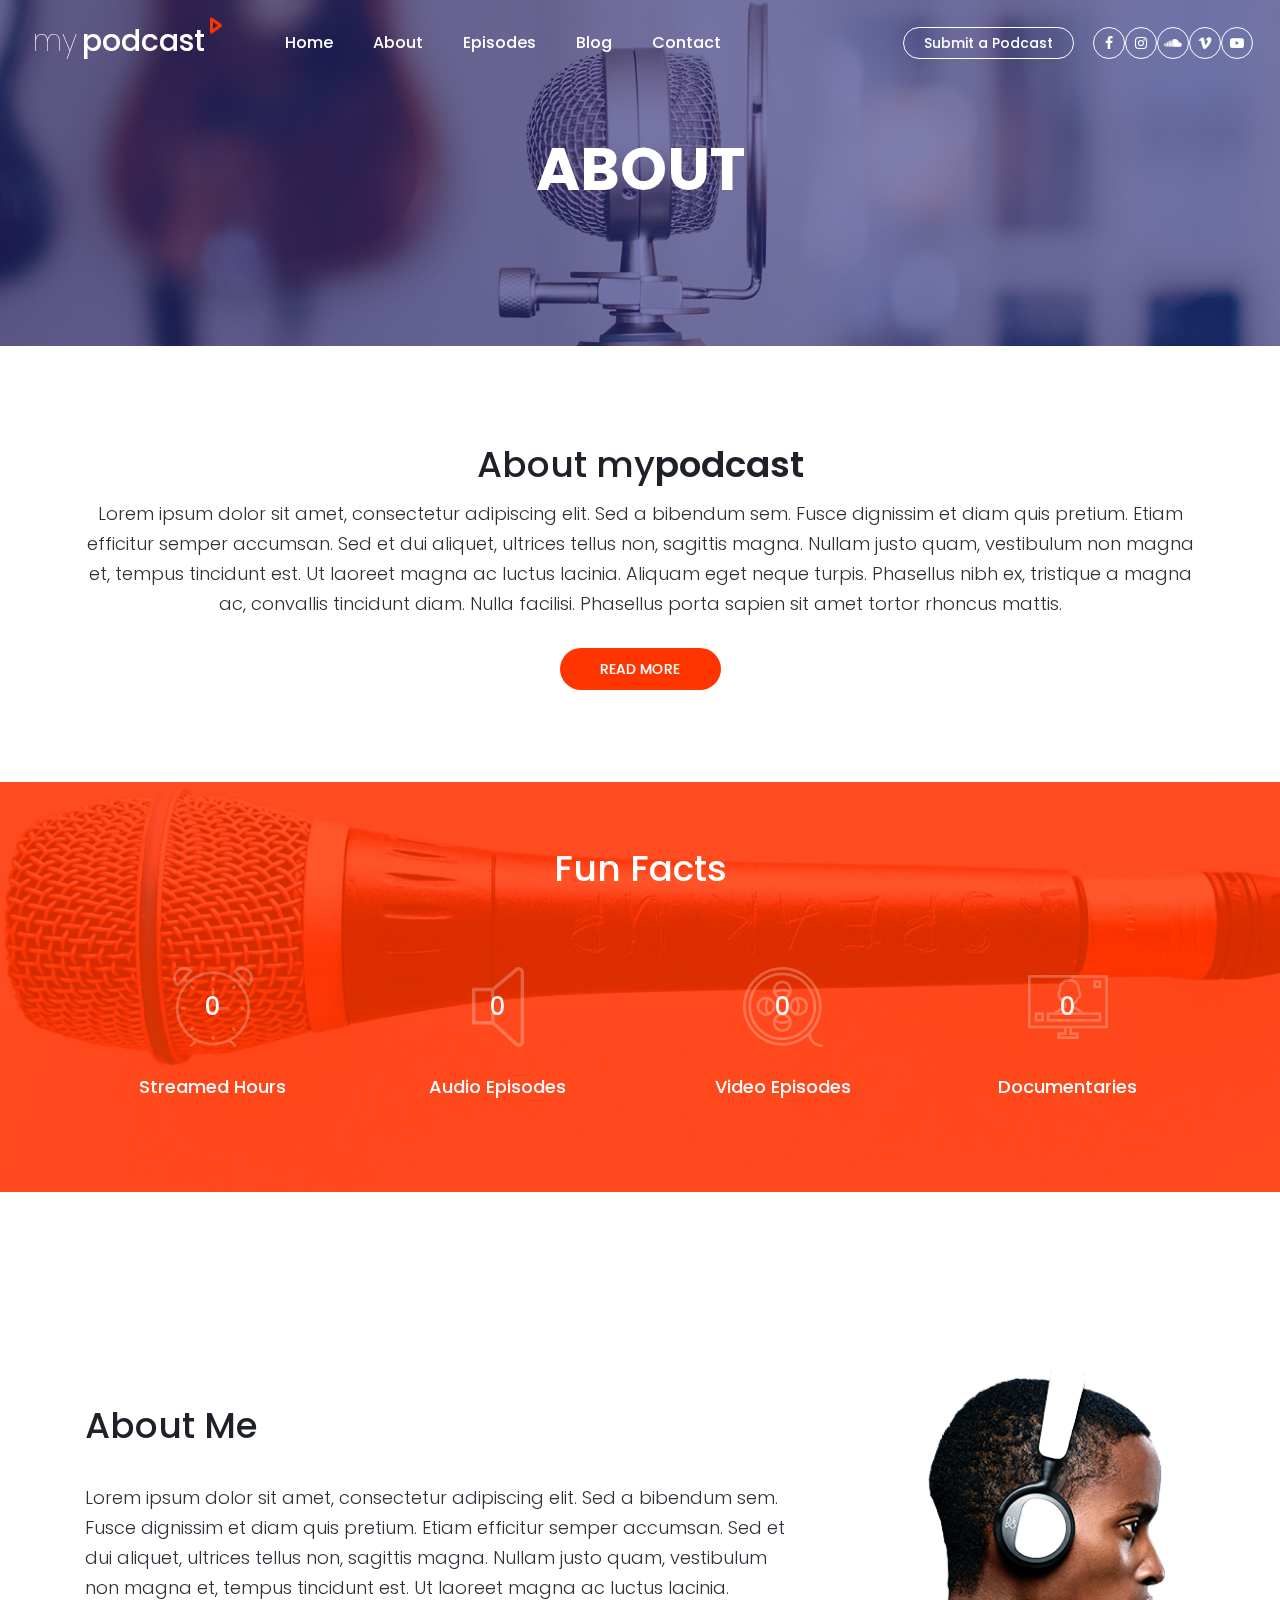
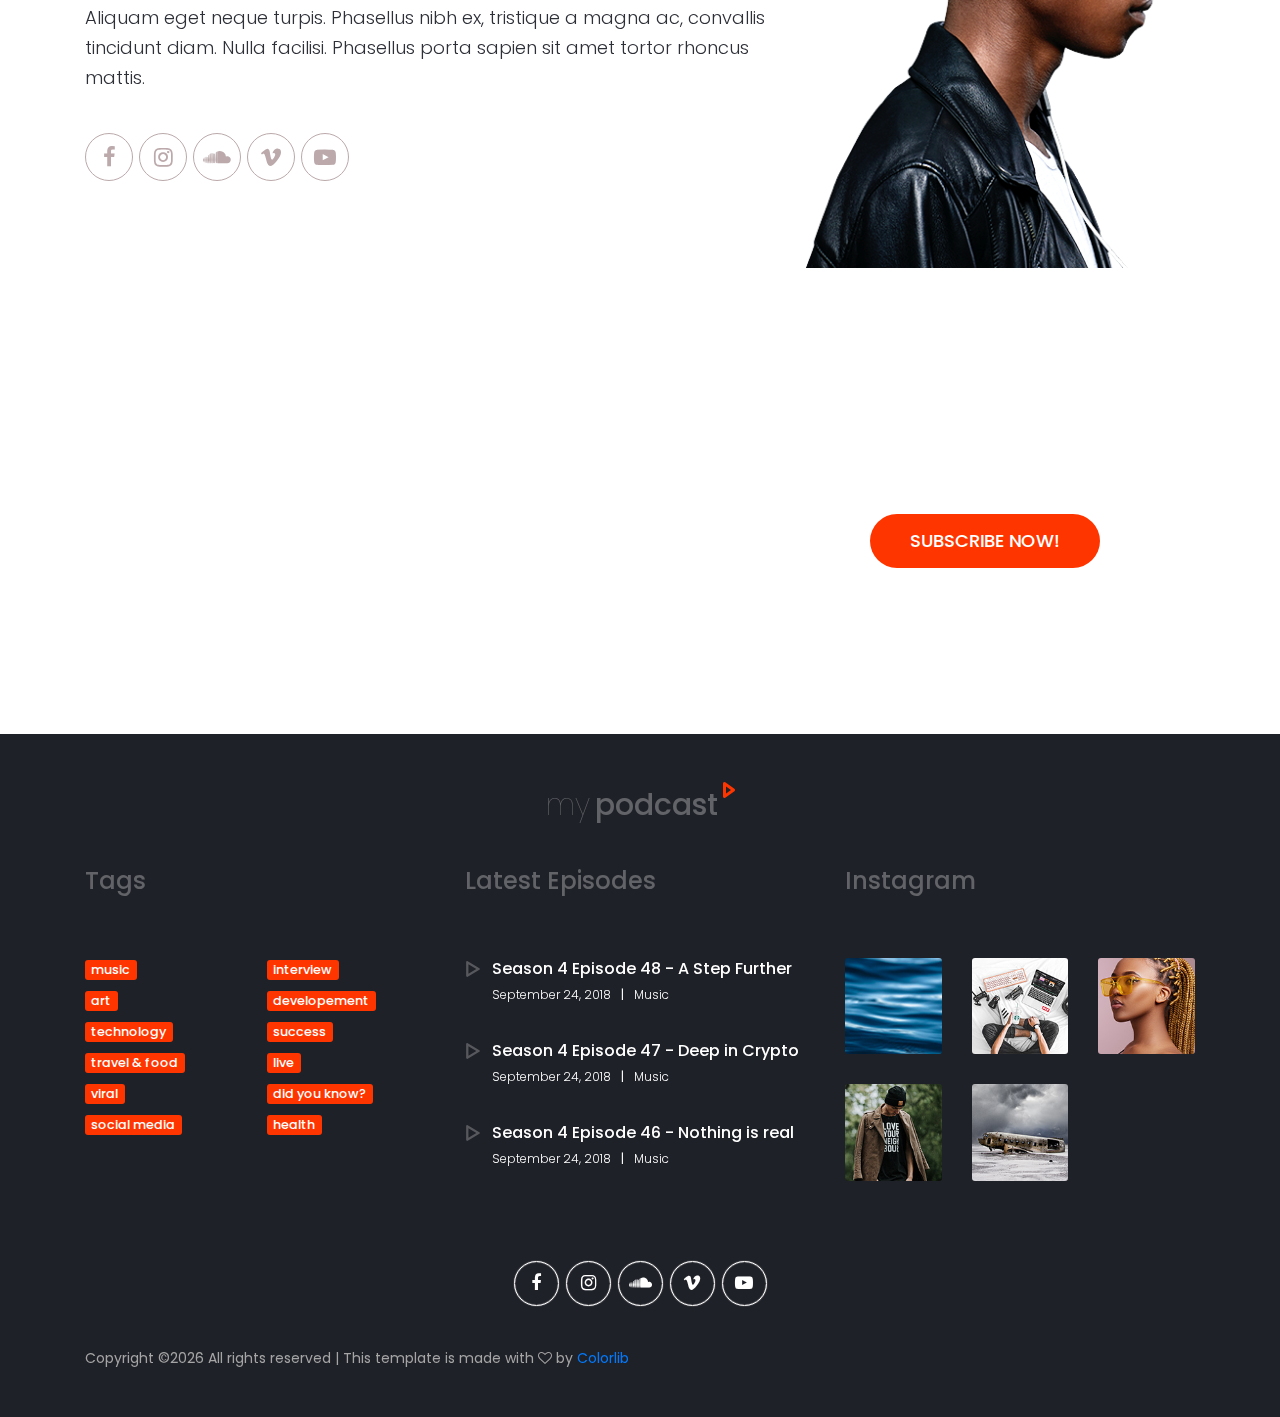
==== about.html @ 5ada91b4 "initial upload" ====
<!DOCTYPE html>
<html lang="en">
<head>
<title>About us</title>
<meta charset="utf-8">
<meta http-equiv="X-UA-Compatible" content="IE=edge">
<meta name="description" content="My Podcast template project">
<meta name="viewport" content="width=device-width, initial-scale=1">
<link rel="stylesheet" type="text/css" href="styles/bootstrap-4.1.2/bootstrap.min.css">
<link href="plugins/font-awesome-4.7.0/css/font-awesome.min.css" rel="stylesheet" type="text/css">
<link href="plugins/colorbox/colorbox.css" rel="stylesheet" type="text/css">
<link rel="stylesheet" type="text/css" href="styles/about.css">
<link rel="stylesheet" type="text/css" href="styles/about_responsive.css">
</head>
<body>

<div class="super_container">

	<!-- Header -->

	<header class="header trans_400">

		<!-- Logo -->
		<div class="logo">
			<a href="#"><span>my</span>podcast<img src="images/play.png" alt=""></a>
		</div>

		<div class="container">
			<div class="row">
				<div class="col">
					<div class="header_content d-flex flex-row align-items-center justify-content-start trans_400">
						<nav class="main_nav">
							<ul class="d-flex flex-row align-items-start justify-content-start">
								<li><a href="index.html">Home</a></li>
								<li><a href="about.html">About</a></li>
								<li><a href="episodes.html">Episodes</a></li>
								<li><a href="blog.html">Blog</a></li>
								<li><a href="contact.html">Contact</a></li>
							</ul>
						</nav>
					</div>
				</div>
			</div>
		</div>

		<!-- Submit & Social -->
		<div class="header_right d-flex flex-row align-items-start justify-content-start">

			<!-- Submit -->
			<div class="submit"><a href="#">Submit a Podcast</a></div>
			
			<!-- Social -->
			<div class="social">
				<ul class="d-flex flex-row align-items-start justify-content-start">
					<li><a href="#"><i class="fa fa-facebook" aria-hidden="true"></i></a></li>
					<li><a href="#"><i class="fa fa-instagram" aria-hidden="true"></i></a></li>
					<li><a href="#"><i class="fa fa-soundcloud" aria-hidden="true"></i></a></li>
					<li><a href="#"><i class="fa fa-vimeo" aria-hidden="true"></i></a></li>
					<li><a href="#"><i class="fa fa-youtube-play" aria-hidden="true"></i></a></li>
				</ul>
			</div>

			<!-- Hamburger -->
			<div class="hamburger"><i class="fa fa-bars" aria-hidden="true"></i></div>
			
		</div>
	</header>

	<!-- Menu -->

	<div class="menu">
		<div class="menu_content d-flex flex-column align-items-end justify-content-start">
			<ul class="menu_nav_list text-right">
				<li><a href="index.html">Home</a></li>
				<li><a href="about.html">About</a></li>
				<li><a href="episodes.html">Episodes</a></li>
				<li><a href="blog.html">Blog</a></li>
				<li><a href="contact.html">Contact</a></li>
			</ul>
			<div class="menu_extra d-flex flex-column align-items-end justify-content-start">
				<div class="menu_submit"><a href="#">Submit your podcast</a></div>
				<div class="social">
					<ul class="d-flex flex-row align-items-start justify-content-start">
						<li><a href="#"><i class="fa fa-facebook" aria-hidden="true"></i></a></li>
						<li><a href="#"><i class="fa fa-instagram" aria-hidden="true"></i></a></li>
						<li><a href="#"><i class="fa fa-soundcloud" aria-hidden="true"></i></a></li>
						<li><a href="#"><i class="fa fa-vimeo" aria-hidden="true"></i></a></li>
						<li><a href="#"><i class="fa fa-youtube-play" aria-hidden="true"></i></a></li>
					</ul>
				</div>
			</div>
		</div>
	</div>

	<!-- Home -->

	<div class="home">
		<div class="parallax_background parallax-window" data-parallax="scroll" data-image-src="images/about.jpg" data-speed="0.8"></div>
		<div class="home_container d-flex flex-column align-items-center justify-content-center">
			<div class="home_content">
				<div class="home_title"><h1>about</h1></div>
			</div>
		</div>
	</div>

	<!-- Intro -->

	<div class="intro">
		<div class="container">
			<div class="row">
				<div class="col">
					<div class="intro_content text-center">
						<div class="section_title text-center"><h1>About my<span>podcast</span></h1></div>
						<div class="intro_text text-center">
							<p>Lorem ipsum dolor sit amet, consectetur adipiscing elit. Sed a bibendum sem. Fusce dignissim et diam quis pretium. 
Etiam efficitur semper accumsan. Sed et dui aliquet, ultrices tellus non, sagittis magna. Nullam justo quam, vestibulum non magna et, tempus tincidunt est. Ut laoreet magna ac luctus lacinia. Aliquam eget neque turpis. Phasellus nibh ex, tristique a magna ac, convallis tincidunt diam. Nulla facilisi. Phasellus porta sapien sit amet tortor rhoncus mattis.</p>
						</div>
						<div class="button_fill intro_button"><a href="#">read more</a></div>
					</div>
				</div>
			</div>
		</div>
	</div>

	<!-- Milestones -->

	<div class="milestones">
		<div class="parallax_background parallax-window" data-parallax="scroll" data-image-src="images/milestones.jpg" data-speed="0.8"></div>
		<div class="container">
			<div class="row">
				<div class="col">
					<div class="section_title light text-center"><h1>Fun Facts</h1></div>
				</div>
			</div>
			<div class="row milestones_row">
							
				<!-- Milestone -->
				<div class="col-xl-3 col-md-6">
					<div class="milestone text-center">
						<div class="milestone_content ml-auto mr-auto">
							<div class="milestone_counter" data-end-value="55126">0</div>
							<div class="milestone_icon"><img src="images/alarm-clock.svg" alt="https://www.flaticon.com/authors/smashicons"></div>
						</div>
						<div class="milestone_title">Streamed Hours</div>
					</div>
				</div>

				<!-- Milestone -->
				<div class="col-xl-3 col-md-6">
					<div class="milestone text-center">
						<div class="milestone_content ml-auto mr-auto">
							<div class="milestone_counter" data-end-value="3520">0</div>
							<div class="milestone_icon"><img src="images/speaker.svg" alt="https://www.flaticon.com/authors/smashicons"></div>
						</div>
						<div class="milestone_title">Audio Episodes</div>
					</div>
				</div>

				<!-- Milestone -->
				<div class="col-xl-3 col-md-6">
					<div class="milestone text-center">
						<div class="milestone_content ml-auto mr-auto">
							<div class="milestone_counter" data-end-value="2056">0</div>
							<div class="milestone_icon"><img src="images/film.svg" alt="https://www.flaticon.com/authors/smashicons"></div>
						</div>
						<div class="milestone_title">Video Episodes</div>
					</div>
				</div>

				<!-- Milestone -->
				<div class="col-xl-3 col-md-6">
					<div class="milestone text-center">
						<div class="milestone_content ml-auto mr-auto">
							<div class="milestone_counter" data-end-value="25">0</div>
							<div class="milestone_icon"><img src="images/television.svg" alt="https://www.flaticon.com/authors/smashicons"></div>
						</div>
						<div class="milestone_title">Documentaries</div>
					</div>
				</div>

			</div>
		</div>
	</div>

	<!-- About -->

	<div class="about">
		<div class="container">
			<div class="row">
				<div class="col">
					<div class="about_container d-flex flex-lg-row flex-column align-items-start justify-content-start">
						<div class="about_content">
							<div class="section_title"><h1>About Me</h1></div>
							<div class="about_text">
								<p>Lorem ipsum dolor sit amet, consectetur adipiscing elit. Sed a bibendum sem. Fusce dignissim et diam quis pretium.  Etiam efficitur semper accumsan. Sed et dui aliquet, ultrices tellus non, sagittis magna. Nullam justo quam, vestibulum non magna et, tempus tincidunt est. Ut laoreet magna ac luctus lacinia. Aliquam eget neque turpis. Phasellus nibh ex, tristique a magna ac, convallis tincidunt diam. Nulla facilisi. Phasellus porta sapien sit amet tortor rhoncus mattis.</p>
							</div>
							<div class="social">
								<ul class="d-flex flex-row align-items-start justify-content-start">
									<li><a href="#"><i class="fa fa-facebook" aria-hidden="true"></i></a></li>
									<li><a href="#"><i class="fa fa-instagram" aria-hidden="true"></i></a></li>
									<li><a href="#"><i class="fa fa-soundcloud" aria-hidden="true"></i></a></li>
									<li><a href="#"><i class="fa fa-vimeo" aria-hidden="true"></i></a></li>
									<li><a href="#"><i class="fa fa-youtube-play" aria-hidden="true"></i></a></li>
								</ul>
							</div>
						</div>
						<div class="about_image"><img src="images/man.png" alt=""></div>
					</div>
				</div>
			</div>
		</div>
	</div>

	<!-- Newsletter -->

	<div class="newsletter">
		<div class="parallax_background parallax-window" data-parallax="scroll" data-image-src="images/newsletter.jpg" data-speed="0.8"></div>
		<div class="container">
			<div class="row">
				<div class="col">
					<div class="section_title light text-center"><h1>Join my Newsletter</h1></div>
					<div class="newsletter_text text-center">
						<p>Stay on track with the latest information about our podcasts, guests, special guest and giveaways.</p>
					</div>
				</div>
			</div>
			<div class="row newsletter_row">
				<div class="col-lg-10 offset-lg-1">
					<div class="newsletter_form_container">
						<form action="#" class="newsletter_form d-flex flex-md-row flex-column align-items-md-start align-items-center justify-content-md-between justify-content-start" id="newsletter_form">
							<input type="email" class="newsletter_input" required="required">
							<button class="newsletter_button button_fill">subscribe now!</button>
						</form>
					</div>
				</div>
			</div>
		</div>
	</div>

	<!-- Footer -->

	<footer class="footer">
		<div class="container">
			<div class="row footer_logo_row">
				<div class="col d-flex flex-row align-items-center justify-content-center">
					<div class="logo">
						<a href="#"><span>my</span>podcast<img src="images/play.png" alt=""></a>
					</div>
				</div>
			</div>
			<div class="row footer_content_row">
				
				<!-- Tags -->
				<div class="col-lg-4">
					<div class="footer_title">Tags</div>
					<div class="footer_list">
						<div><div><a href="#">music</a></div></div>
						<div><div><a href="#">art</a></div></div>
						<div><div><a href="#">technology</a></div></div>
						<div><div><a href="#">travel & food</a></div></div>
						<div><div><a href="#">viral</a></div></div>
						<div><div><a href="#">social media</a></div></div>
						<div><div><a href="#">interview</a></div></div>
						<div><div><a href="#">developement</a></div></div>
						<div><div><a href="#">success</a></div></div>
						<div><div><a href="#">live</a></div></div>
						<div><div><a href="#">did you know?</a></div></div>
						<div><div><a href="#">health</a></div></div>
					</div>
				</div>

				<!-- Latest Episodes -->
				<div class="col-lg-4">
					<div class="footer_title">Latest Episodes</div>
					<div class="latest_container">
						
						<!-- Latest -->
						<div class="latest">
							<div class="latest_title_container d-flex flex-row align-items-start justify-content-start">
								<a href="episode.html">
									<div class="d-flex flex-row align-items-start justify-content-start">
										<div class="latest_play">
											<svg xmlns="http://www.w3.org/2000/svg" xmlns:xlink="http://www.w3.org/1999/xlink" version="1.1" id="Capa_1" x="0px" y="0px" width="512px" height="512px" viewBox="0 0 714 714" style="enable-background:new 0 0 714 714;" xml:space="preserve">
												<g id="Play">
													<path d="M641.045,318.521L102,0C73.822,0,51,22.822,51,51v612c0,28.178,22.822,51,51,51l539.045-318.521      C654.661,387.422,663,372.81,663,357C663,341.19,654.661,326.579,641.045,318.521z M153,565.386V148.614L505.665,357      L153,565.386z" fill="#FFFFFF"/>
												</g>
											</svg>
										</div>
										<div class="latest_title_content">
											<div class="latest_title">Season 4 Episode 48 - A Step Further</div>
										</div>
									</div>
								</a>
							</div>
							<div class="latest_episode_info">
								<ul class="d-flex flex-row align-items-start justify-content-start">
									<li><a href="#">September 24, 2018</a></li>
									<li><a href="#">Music</a></li>
								</ul>
							</div>
						</div>

						<!-- Latest -->
						<div class="latest">
							<div class="latest_title_container d-flex flex-row align-items-start justify-content-start">
								<a href="episode.html">
									<div class="d-flex flex-row align-items-start justify-content-start">
										<div class="latest_play">
											<svg xmlns="http://www.w3.org/2000/svg" xmlns:xlink="http://www.w3.org/1999/xlink" version="1.1" id="Capa_1" x="0px" y="0px" width="512px" height="512px" viewBox="0 0 714 714" style="enable-background:new 0 0 714 714;" xml:space="preserve">
												<g id="Play">
													<path d="M641.045,318.521L102,0C73.822,0,51,22.822,51,51v612c0,28.178,22.822,51,51,51l539.045-318.521      C654.661,387.422,663,372.81,663,357C663,341.19,654.661,326.579,641.045,318.521z M153,565.386V148.614L505.665,357      L153,565.386z" fill="#FFFFFF"/>
												</g>
											</svg>
										</div>
										<div class="latest_title_content">
											<div class="latest_title">Season 4 Episode 47 - Deep in Crypto</div>
										</div>
									</div>
								</a>
							</div>
							<div class="latest_episode_info">
								<ul class="d-flex flex-row align-items-start justify-content-start">
									<li><a href="#">September 24, 2018</a></li>
									<li><a href="#">Music</a></li>
								</ul>
							</div>
						</div>

						<!-- Latest -->
						<div class="latest">
							<div class="latest_title_container d-flex flex-row align-items-start justify-content-start">
								<a href="episode.html">
									<div class="d-flex flex-row align-items-start justify-content-start">
										<div class="latest_play">
											<svg xmlns="http://www.w3.org/2000/svg" xmlns:xlink="http://www.w3.org/1999/xlink" version="1.1" id="Capa_1" x="0px" y="0px" width="512px" height="512px" viewBox="0 0 714 714" style="enable-background:new 0 0 714 714;" xml:space="preserve">
												<g id="Play">
													<path d="M641.045,318.521L102,0C73.822,0,51,22.822,51,51v612c0,28.178,22.822,51,51,51l539.045-318.521      C654.661,387.422,663,372.81,663,357C663,341.19,654.661,326.579,641.045,318.521z M153,565.386V148.614L505.665,357      L153,565.386z" fill="#FFFFFF"/>
												</g>
											</svg>
										</div>
										<div class="latest_title_content">
											<div class="latest_title">Season 4 Episode 46 - Nothing is real</div>
										</div>
									</div>
								</a>
							</div>
							<div class="latest_episode_info">
								<ul class="d-flex flex-row align-items-start justify-content-start">
									<li><a href="#">September 24, 2018</a></li>
									<li><a href="#">Music</a></li>
								</ul>
							</div>
						</div>

					</div>
				</div>

				<!-- Gallery -->
				<div class="col-lg-4">
					<div class="footer_title">Instagram</div>
					<div class="gallery d-flex flex-row align-items-start justify-content-start flex-wrap">
						
						<!-- Gallery Item -->
						<div class="gallery_item">
							<a class="colorbox" href="images/gallery_1_large.jpg"><img src="images/gallery_1.jpg" alt=""></a>
						</div>

						<!-- Gallery Item -->
						<div class="gallery_item">
							<a class="colorbox" href="images/gallery_2_large.jpg"><img src="images/gallery_2.jpg" alt=""></a>
						</div>

						<!-- Gallery Item -->
						<div class="gallery_item">
							<a class="colorbox" href="images/gallery_3_large.jpg"><img src="images/gallery_3.jpg" alt=""></a>
						</div>

						<!-- Gallery Item -->
						<div class="gallery_item">
							<a class="colorbox" href="images/gallery_4_large.jpg"><img src="images/gallery_4.jpg" alt=""></a>
						</div>

						<!-- Gallery Item -->
						<div class="gallery_item">
							<a class="colorbox" href="images/gallery_5_large.jpg"><img src="images/gallery_5.jpg" alt=""></a>
						</div>

					</div>
				</div>
			</div>
			<div class="row footer_social_row">
				<div class="col">
					<div class="footer_social">
						<ul class="d-flex flex-row align-items-center justify-content-center">
							<li><a href="#"><i class="fa fa-facebook" aria-hidden="true"></i></a></li>
							<li><a href="#"><i class="fa fa-instagram" aria-hidden="true"></i></a></li>
							<li><a href="#"><i class="fa fa-soundcloud" aria-hidden="true"></i></a></li>
							<li><a href="#"><i class="fa fa-vimeo" aria-hidden="true"></i></a></li>
							<li><a href="#"><i class="fa fa-youtube-play" aria-hidden="true"></i></a></li>
						</ul>
					</div>
				</div>
			</div>

</br></br><!-- Link back to Colorlib can't be removed. Template is licensed under CC BY 3.0. -->
Copyright &copy;<script>document.write(new Date().getFullYear());</script> All rights reserved | This template is made with <i class="fa fa-heart-o" aria-hidden="true"></i> by <a href="https://colorlib.com" target="_blank">Colorlib</a>
<!-- Link back to Colorlib can't be removed. Template is licensed under CC BY 3.0. -->

		</div>
	</footer>
</div>

<script src="js/jquery-3.3.1.min.js"></script>
<script src="styles/bootstrap-4.1.2/popper.js"></script>
<script src="styles/bootstrap-4.1.2/bootstrap.min.js"></script>
<script src="plugins/greensock/TweenMax.min.js"></script>
<script src="plugins/greensock/TimelineMax.min.js"></script>
<script src="plugins/scrollmagic/ScrollMagic.min.js"></script>
<script src="plugins/greensock/animation.gsap.min.js"></script>
<script src="plugins/greensock/ScrollToPlugin.min.js"></script>
<script src="plugins/colorbox/jquery.colorbox-min.js"></script>
<script src="plugins/easing/easing.js"></script>
<script src="plugins/progressbar/progressbar.min.js"></script>
<script src="plugins/parallax-js-master/parallax.min.js"></script>
<script src="js/about.js"></script>
</body>
</html>
---- plugins/colorbox/colorbox.css ----
/*
    Colorbox Core Style:
    The following CSS is consistent between example themes and should not be altered.
*/
#colorbox, #cboxOverlay, #cboxWrapper{position:absolute; top:0; left:0; z-index:9999; overflow:hidden; -webkit-transform: translate3d(0,0,0);}
#cboxWrapper {max-width:none;}
#cboxOverlay{position:fixed; width:100%; height:100%;}
#cboxMiddleLeft, #cboxBottomLeft{clear:left;}
#cboxContent{position:relative;}
#cboxLoadedContent{overflow:auto; -webkit-overflow-scrolling: touch;}
#cboxTitle{margin:0;}
#cboxLoadingOverlay, #cboxLoadingGraphic{position:absolute; top:0; left:0; width:100%; height:100%;}
#cboxPrevious, #cboxNext, #cboxClose, #cboxSlideshow{cursor:pointer;}
.cboxPhoto{float:left; margin:auto; border:0; display:block; max-width:none; -ms-interpolation-mode:bicubic;}
.cboxIframe{width:100%; height:100%; display:block; border:0; padding:0; margin:0;}
#colorbox, #cboxContent, #cboxLoadedContent{box-sizing:content-box; -moz-box-sizing:content-box; -webkit-box-sizing:content-box;}

/* 
    User Style:
    Change the following styles to modify the appearance of Colorbox.  They are
    ordered & tabbed in a way that represents the nesting of the generated HTML.
*/
#cboxOverlay
{
    /*background:url(images/overlay.png) repeat 0 0;*/
    background: rgba(0,0,0,0.95);
    opacity: 0.9; filter: alpha(opacity = 90);
}
#colorbox{outline:0;}
    #cboxTopLeft{width:21px; height:21px; background:url(images/controls.png) no-repeat -101px 0;}
    #cboxTopRight{width:21px; height:21px; background:url(images/controls.png) no-repeat -130px 0;}
    #cboxBottomLeft{width:21px; height:21px; background:url(images/controls.png) no-repeat -101px -29px;}
    #cboxBottomRight{width:21px; height:21px; background:url(images/controls.png) no-repeat -130px -29px;}
    #cboxMiddleLeft{width:21px; background:url(images/controls.png) left top repeat-y;}
    #cboxMiddleRight{width:21px; background:url(images/controls.png) right top repeat-y;}
    #cboxTopCenter{height:21px; background:url(images/border.png) 0 0 repeat-x;}
    #cboxBottomCenter{height:21px; background:url(images/border.png) 0 -29px repeat-x;}
    #cboxContent{background:#fff; overflow:hidden;}
        .cboxIframe{background:#fff;}
        #cboxError{padding:50px; border:1px solid #ccc;}
        #cboxLoadedContent{margin-bottom:28px;}
        #cboxTitle{position:absolute; bottom:4px; left:0; text-align:center; width:100%; color:#949494;}
        #cboxCurrent{position:absolute; bottom:4px; left:58px; color:#949494;}
        #cboxLoadingOverlay{background:url(images/loading_background.png) no-repeat center center;}
        #cboxLoadingGraphic{background:url(images/loading.gif) no-repeat center center;}

        /* these elements are buttons, and may need to have additional styles reset to avoid unwanted base styles */
        #cboxPrevious, #cboxNext, #cboxSlideshow, #cboxClose {border:0; padding:0; margin:0; overflow:visible; width:auto; background:none; }
        
        /* avoid outlines on :active (mouseclick), but preserve outlines on :focus (tabbed navigating) */
        #cboxPrevious:active, #cboxNext:active, #cboxSlideshow:active, #cboxClose:active {outline:0;}

        #cboxSlideshow{position:absolute; bottom:4px; right:30px; color:#0092ef;}
        #cboxPrevious{position:absolute; bottom:0; left:0; background:url(images/controls.png) no-repeat -75px 0; width:25px; height:25px; text-indent:-9999px;}
        #cboxPrevious:hover{background-position:-75px -25px;}
        #cboxNext{position:absolute; bottom:0; left:27px; background:url(images/controls.png) no-repeat -50px 0; width:25px; height:25px; text-indent:-9999px;}
        #cboxNext:hover{background-position:-50px -25px;}
        #cboxClose{position:absolute; bottom:0; right:0; background:url(images/controls.png) no-repeat -25px 0; width:25px; height:25px; text-indent:-9999px;}
        #cboxClose:hover{background-position:-25px -25px;}

/*
  The following fixes a problem where IE7 and IE8 replace a PNG's alpha transparency with a black fill
  when an alpha filter (opacity change) is set on the element or ancestor element.  This style is not applied to or needed in IE9.
  See: http://jacklmoore.com/notes/ie-transparency-problems/
*/
.cboxIE #cboxTopLeft,
.cboxIE #cboxTopCenter,
.cboxIE #cboxTopRight,
.cboxIE #cboxBottomLeft,
.cboxIE #cboxBottomCenter,
.cboxIE #cboxBottomRight,
.cboxIE #cboxMiddleLeft,
.cboxIE #cboxMiddleRight {
    filter: progid:DXImageTransform.Microsoft.gradient(startColorstr=#00FFFFFF,endColorstr=#00FFFFFF);
}
---- styles/about.css ----
@charset "utf-8";
/* CSS Document */

/******************************

[Table of Contents]

1. Fonts
2. Body and some general stuff
3. Header
4. Menu
5. Home
6. Intro
7. Milestones
8. About
9. Newsletter
10. Footer


******************************/

/***********
1. Fonts
***********/

@import url('https://fonts.googleapis.com/css?family=Open+Sans:300,400,600,700,800|Poppins:100,300,400,500,600,700,800,900');

/*********************************
2. Body and some general stuff
*********************************/

*
{
	margin: 0;
	padding: 0;
	-webkit-font-smoothing: antialiased;
	-webkit-text-shadow: rgba(0,0,0,.01) 0 0 1px;
	text-shadow: rgba(0,0,0,.01) 0 0 1px;
}
body
{
	font-family: 'Poppins', sans-serif;
	font-size: 14px;
	font-weight: 400;
	background: #FFFFFF;
	color: #a5a5a5;
}
div
{
	display: block;
	position: relative;
	-webkit-box-sizing: border-box;
    -moz-box-sizing: border-box;
    box-sizing: border-box;
}
ul
{
	list-style: none;
	margin-bottom: 0px;
}
p
{
	font-family: 'Poppins', sans-serif;
	font-size: 18px;
	line-height: 1.666666666666667;
	font-weight: 300;
	color: #2e3038;
	-webkit-font-smoothing: antialiased;
	-webkit-text-shadow: rgba(0,0,0,.01) 0 0 1px;
	text-shadow: rgba(0,0,0,.01) 0 0 1px;
}
p a
{
	display: inline;
	position: relative;
	color: inherit;
	border-bottom: solid 1px #ffa07f;
	-webkit-transition: all 200ms ease;
	-moz-transition: all 200ms ease;
	-ms-transition: all 200ms ease;
	-o-transition: all 200ms ease;
	transition: all 200ms ease;
}
p:last-of-type
{
	margin-bottom: 0;
}
a
{
	-webkit-transition: all 200ms ease;
	-moz-transition: all 200ms ease;
	-ms-transition: all 200ms ease;
	-o-transition: all 200ms ease;
	transition: all 200ms ease;
}
a, a:hover, a:visited, a:active, a:link
{
	text-decoration: none;
	-webkit-font-smoothing: antialiased;
	-webkit-text-shadow: rgba(0,0,0,.01) 0 0 1px;
	text-shadow: rgba(0,0,0,.01) 0 0 1px;
}
p a:active
{
	position: relative;
	color: #FF6347;
}
p a:hover
{
	color: #FFFFFF;
	background: #ffa07f;
}
p a:hover::after
{
	opacity: 0.2;
}
::selection
{
	background: #ff3500;
	color: #FFFFFF;
}
p::selection
{
	
}
h1{font-size: 48px;}
h2{font-size: 36px;}
h3{font-size: 24px;}
h4{font-size: 18px;}
h5{font-size: 14px;}
h1, h2, h3, h4, h5, h6
{
	font-family: 'Poppins', sans-serif;
	-webkit-font-smoothing: antialiased;
	-webkit-text-shadow: rgba(0,0,0,.01) 0 0 1px;
	text-shadow: rgba(0,0,0,.01) 0 0 1px;
	line-height: 1.2;
}
h1::selection, 
h2::selection, 
h3::selection, 
h4::selection, 
h5::selection, 
h6::selection
{
	
}
img
{
	max-width: 100%;
}
button:active
{
	outline: none;
}
.form-control
{
	color: #db5246;
}
section
{
	display: block;
	position: relative;
	box-sizing: border-box;
}
.clear
{
	clear: both;
}
.clearfix::before, .clearfix::after
{
	content: "";
	display: table;
}
.clearfix::after
{
	clear: both;
}
.clearfix
{
	zoom: 1;
}
.float_left
{
	float: left;
}
.float_right
{
	float: right;
}
.trans_200
{
	-webkit-transition: all 200ms ease;
	-moz-transition: all 200ms ease;
	-ms-transition: all 200ms ease;
	-o-transition: all 200ms ease;
	transition: all 200ms ease;
}
.trans_300
{
	-webkit-transition: all 300ms ease;
	-moz-transition: all 300ms ease;
	-ms-transition: all 300ms ease;
	-o-transition: all 300ms ease;
	transition: all 300ms ease;
}
.trans_400
{
	-webkit-transition: all 400ms ease;
	-moz-transition: all 400ms ease;
	-ms-transition: all 400ms ease;
	-o-transition: all 400ms ease;
	transition: all 400ms ease;
}
.trans_500
{
	-webkit-transition: all 500ms ease;
	-moz-transition: all 500ms ease;
	-ms-transition: all 500ms ease;
	-o-transition: all 500ms ease;
	transition: all 500ms ease;
}
.fill_height
{
	height: 100%;
}
.super_container
{
	width: 100%;
	overflow: hidden;
}
.prlx_parent
{
	overflow: hidden;
}
.prlx
{
	height: 130% !important;
}
.parallax-window
{
    min-height: 400px;
    background: transparent;
}
.parallax_background
{
	position: absolute;
	top: 0;
	left: 0;
	width: 100%;
	height: 100%;
}
.background_image
{
	position: absolute;
	top: 0;
	left: 0;
	width: 100%;
	height: 100%;
	background-repeat: no-repeat;
	background-size: cover;
	background-position: center center;
}
.nopadding
{
	padding: 0px !important;
}
.owl-carousel,
.owl-carousel .owl-stage-outer,
.owl-carousel .owl-stage,
.owl-carousel .owl-item
{
	height: 100%;
}
.slide
{
	height: 100%;
}
.button_border
{
	display: inline-block;
	height: 42px;
	border: solid 1px #FFFFFF;
	border-radius: 21px;
	background: transparent;
}
.button_border a
{
	display: block;
	position: relative;
	height: 100%;
	padding-left: 28px;
	padding-right: 31px;
	font-size: 14px;
	font-weight: 500;
	color: #FFFFFF;
	line-height: 40px;
	border-radius: 21px;
}
.button_border:hover
{
	background: #FFFFFF;
}
.button_border:hover a
{
	color: #ff3500;
}
.button_fill
{
	display: inline-block;
	height: 42px;
	background: #ff3500;
	border-radius: 21px;
	-webkit-transition: all 200ms ease;
	-moz-transition: all 200ms ease;
	-ms-transition: all 200ms ease;
	-o-transition: all 200ms ease;
	transition: all 200ms ease;
}
.button_fill:hover
{
	background: #2e3038;
	box-shadow: 0px 10px 55px rgba(0,0,0,0.55);
}
.button_fill a
{
	display: block;
	width: 100%;
	height: 100%;
	padding-left: 25px;
	padding-right: 25px;
	line-height: 42px;
	font-size: 14px;
	font-weight: 500;
	color: #FFFFFF;
	text-transform: uppercase;
}
.section_title h1
{
	font-size: 36px;
	color: #1f2128;
	font-weight: 500;
}
.section_title h1 span
{
	font-weight: 600;
}
.section_title.light h1
{
	color: #FFFFFF;
}

/*********************************
3. Header
*********************************/

.header
{
	position: fixed;
	top: 0;
	left: 0;
	width: 100%;
	background: transparent;
	z-index: 100;
}
.header.scrolled
{
	background: rgba(0,0,0,0.63);
}
.header_content
{
	width: 100%;
	height: 86px;
}
.header.scrolled .header_content
{
	height: 70px;
}
.logo
{
	position: absolute;
	top: 50%;
	-webkit-transform: translateY(-50%);
	-moz-transform: translateY(-50%);
	-ms-transform: translateY(-50%);
	-o-transform: translateY(-50%);
	transform: translateY(-50%);
	left: 33px;
	height: 51px;
	z-index: 1;
}
.logo a
{
	display: block;
	width: 100%;
	height: 100%;
	font-size: 30px;
	font-weight: 500;
	color: #FFFFFF;
}
.logo a span
{
	font-weight: 100;
	margin-right: 5px;
}
.logo a img
{
	vertical-align: top;
	margin-left: 5px;
}
.main_nav ul li:not(:last-of-type)
{
	margin-right: 40px;
}
.main_nav ul li a
{
	font-size: 16px;
	font-weight: 500;
	color: #FFFFFF;
}
.main_nav ul li a:hover
{
	color: #ff3000;
}
.header_right
{
	position: absolute;
	top: 50%;
	-webkit-transform: translateY(-50%);
	-moz-transform: translateY(-50%);
	-ms-transform: translateY(-50%);
	-o-transform: translateY(-50%);
	transform: translateY(-50%);
	right: 27px;
}
.social ul li:not(:first-child)
{
	margin-left: 4px;
}
.social ul li
{
	width: 32px;
	height: 32px;
	border-radius: 50%;
	border: solid 1px #FFFFFF;
	-webkit-transition: all 200ms ease;
	-moz-transition: all 200ms ease;
	-ms-transition: all 200ms ease;
	-o-transition: all 200ms ease;
	transition: all 200ms ease;
}
.social ul li:hover
{
	border-color: #ff3000;
}
.social ul li a
{
	display: block;
	width: 100%;
	height: 100%;
	text-align: center;
}
.social ul li a i
{
	font-size: 14px;
	color: #FFFFFF;
	line-height: 30px;
	-webkit-transition: all 200ms ease;
	-moz-transition: all 200ms ease;
	-ms-transition: all 200ms ease;
	-o-transition: all 200ms ease;
	transition: all 200ms ease;
}
.social ul li:hover a i
{
	color: #ff3000;
}
.submit
{
	height: 32px;
	border: solid 1px #FFFFFF;
	border-radius: 16px;
	margin-right: 19px;
	-webkit-transition: all 200ms ease;
	-moz-transition: all 200ms ease;
	-ms-transition: all 200ms ease;
	-o-transition: all 200ms ease;
	transition: all 200ms ease;
}
.submit a
{
	display: block;
	height: 100%;
	line-height: 30px;
	font-size: 14px;
	font-weight: 500;
	color: #FFFFFF;
	padding-left: 20px;
	padding-right: 20px;
}
.submit:hover
{
	border-color: #ff3000;
}
.submit:hover a
{
	color: #ff3000;
}
.hamburger
{
	display: none;
	margin-left: 20px;
	cursor: pointer;
}
.hamburger i
{
	font-size: 28px;
	color: #FFFFFF;
}

/*********************************
4. Menu
*********************************/

.menu
{
	position: fixed;
	left: 0;
	top: -100vh;
	width: 100vw;
	height: 100vh;
	padding-right: 70px;
	padding-top: 200px;
	background: #1f2128;
	z-index: 99;
	-webkit-transition: all 800ms cubic-bezier(.88,.31,.65,.91);
	-moz-transition: all 800ms cubic-bezier(.88,.31,.65,.91);
	-ms-transition: all 800ms cubic-bezier(.88,.31,.65,.91);
	-o-transition: all 800ms cubic-bezier(.88,.31,.65,.91);
	transition: all 800ms cubic-bezier(.88,.31,.65,.91);
}
.menu.active
{
	top: 0;
}
.menu_content
{
	width: 100%;
	height: 100%;
}
.menu_nav_list li
{
	-webkit-transform: translateY(-50px);
	-moz-transform: translateY(-50px);
	-ms-transform: translateY(-50px);
	-o-transform: translateY(-50px);
	transform: translateY(-50px);
	visibility: hidden;
	opacity: 0;
	-webkit-transition: all 800ms ease;
	-moz-transition: all 800ms ease;
	-ms-transition: all 800ms ease;
	-o-transition: all 800ms ease;
	transition: all 800ms ease;
}
.menu_nav_list li:first-child
{
	transition-delay: 400ms;
}
.menu_nav_list li:nth-child(2)
{
	transition-delay: 500ms;
}
.menu_nav_list li:nth-child(3)
{
	transition-delay: 600ms;
}
.menu_nav_list li:nth-child(4)
{
	transition-delay: 700ms;
}
.menu_nav_list li:nth-child(5)
{
	transition-delay: 800ms;
}
.menu_nav_list li:nth-child(6)
{
	transition-delay: 900ms;
}
.menu_nav_list li:nth-child(7)
{
	transition-delay: 1000ms;
}
.menu_nav_list li:nth-child(8)
{
	transition-delay: 1100ms;
}
.menu_nav_list li:nth-child(9)
{
	transition-delay: 1200ms;
}
.menu.active .menu_nav_list li
{
	-webkit-transform: translateY(0px);
	-moz-transform: translateY(0px);
	-ms-transform: translateY(0px);
	-o-transform: translateY(0px);
	transform: translateY(0px);
	visibility: visible;
	opacity: 1;
}
.menu_nav_list li a
{
	position: relative;
	font-size: 40px;
	color: #FFFFFF;
	font-weight: 400;
	line-height: 1.3;
	-webkit-transition: all 400ms ease;
	-moz-transition: all 400ms ease;
	-ms-transition: all 400ms ease;
	-o-transition: all 400ms ease;
	transition: all 400ms ease;
}
.menu_nav_list li a:hover
{
	color: #ff3500;
}
.menu_extra
{
	position: absolute;
	left: 0;
	bottom: 15px;
	width: 100%;
}
.menu_submit
{
	display: none;
	margin-bottom: 20px;
}
.menu_submit a
{
	white-space: nowrap;
	line-height: 1.1;
	font-size: 12px;
	font-weight: 400;
	color: #FFFFFF;
	-webkit-transition: all 200ms ease;
	-moz-transition: all 200ms ease;
	-ms-transition: all 200ms ease;
	-o-transition: all 200ms ease;
	transition: all 200ms ease;
}
.menu_submit a:hover
{
	color: #ff3500;
}
.menu .social
{
	display: none;
}
.menu .social ul li:not(:first-child)
{
	margin-left: 8px;
}

/*********************************
5. Home
*********************************/

.home
{
	height: 346px;
}
.home_container
{
	width: 100%;
	height: 100%;
}
.home_title
{
	
}
.home_title h1
{
	font-size: 60px;
	color: #FFFFFF;
	font-weight: 700;
	text-transform: uppercase;
}

/*********************************
6. Intro
*********************************/

.intro
{
	background: #FFFFFF;
	padding-top: 97px;
	padding-bottom: 92px;
}
.intro_text
{
	margin-top: 13px;
}
.intro_text p
{
	
}
.intro_button
{
	width: 161px;
	margin-top: 29px;
}

/*********************************
7. Milestones
*********************************/

.milestones
{
	padding-top: 65px;
	padding-bottom: 112px;
}
.milestones_row
{
	margin-top: 69px;
}
.milestones_row > div[class^='col']
{
	margin-bottom: 60px;
}
.milestone
{
	
}
.milestone_content
{
	height: 80px;
}
.milestone_icon
{
	position: absolute;
	top: 0;
	left: 0;
	width: 100%;
	height: 100%;
	max-height: 100%;
	max-width: none;
	opacity: 0.25;
	pointer-events: none;
}
.milestone_icon img
{
	max-height: 100%;
	max-width: 80px;
}
.milestone_counter
{
	font-size: 24px;
	font-weight: 500;
	color: #FFFFFF;
	line-height: 80px;
}
.milestone_title
{
	font-size: 18px;
	font-weight: 500;
	color: #FFFFFF;
	line-height: 0.75;
	margin-top: 33px;
}

/*********************************
8. About
*********************************/

.about
{
	background: #FFFFFF;
	padding-top: 103px;
}
.about_content
{
	width: calc(100% - 390px);
	margin-top: 35px;
}
.about_image
{
	width: 390px;
	padding-right: 30px;
}
.about_text
{
	margin-top: 36px;
}
.about .social
{
	margin-top: 40px;
}
.about .social ul li
{
	width: 48px;
	height: 48px;
	border-color: #bba9ab;
}
.social ul li:not(:first-child)
{
	margin-left: 0;
}
.about .social ul li:not(:last-of-type)
{
	margin-right: 6px;
}
.about .social ul li a i
{
	font-size: 22px;
	color: #bba9ab;
	line-height: 46px;
}
.about .social ul li:hover
{
	border-color: #ff3500;
}
.about .social ul li:hover a i
{
	color: #ff3500;
}

/*********************************
9. Newsletter
*********************************/

.newsletter
{
	padding-top: 74px;
	padding-bottom: 166px;
}
.newsletter_text
{
	max-width: 510px;
	margin-left: auto;
	margin-right: auto;
	margin-top: 18px;
}
.newsletter_text p
{
	font-size: 16px;
	font-weight: 300;
	color: #FFFFFF;
	line-height: 1.5;
}
.newsletter_row
{
	margin-top: 63px;
}
.newsletter_form_container
{
	width: 100%;
}
.newsletter_form
{
	display: block;
}
.newsletter_input
{
	display: block;
	width: calc(100% - 260px);
	height: 54px;
	background: #FFFFFF;
	border: none;
	outline: none;
	border-radius: 27px;
	font-size: 18px;
	color: #1f2128;
	padding-left: 30px;
}
.newsletter_button
{
	width: 230px;
	height: 54px;
	border: none;
	outline: none;
	border-radius: 27px;
	color: #FFFFFF;
	font-size: 18px;
	font-weight: 500;
	text-transform: uppercase;
	cursor: pointer;
}

/*********************************
10. Footer
*********************************/

.footer
{
	display: block;
	background: #1f2128;
	padding-top: 48px;
	padding-bottom: 48px;
}
.footer .logo
{
	position: relative;
	top: auto;
	left: auto;
	-webkit-transform: none;
	-moz-transform: none;
	-ms-transform: none;
	-o-transform: none;
	transform: none;
}
.footer .logo a
{
	color: rgba(255,255,255,0.3);
}
.footer_content_row
{
	margin-top: 34px;
}
.footer_title
{
	font-size: 24px;
	color: rgba(255,255,255,0.3);
	font-weight: 500;
	line-height: 1.2;
}
.footer_list
{
	-webkit-column-count: 2;
	-moz-column-count: 2;
	column-count: 2;
	margin-top: 63px;
}
.footer_list > div > div
{
	display: inline-block;
	height: 20px;
	background: #ff3500;
	border-radius: 3px;
	margin-bottom: 5px;
	margin-bottom: 10px;
	-webkit-transition: all 200ms ease;
	-moz-transition: all 200ms ease;
	-ms-transition: all 200ms ease;
	-o-transition: all 200ms ease;
	transition: all 200ms ease;
}
.footer_list  > div > div:hover
{
	background: #2e3038;
}
.footer_list  > div > div a
{
	display: block;
	position: relative;
	width: 100%;
	height: 100%;
	font-size: 12.73px;
	line-height: 20px;
	color: #FFFFFF;
	font-weight: 500;
	padding-left: 6px;
	padding-right: 7px;
}
.latest_container
{
	margin-top: 63px;
}
.latest:not(:last-child)
{
	margin-bottom: 36px;
}
.latest_play
{
	width: 16px;
	height: 16px;
	opacity: 0.5;
	margin-top: 2px;
}
.latest_play svg
{
	max-width: 100%;
	max-height: 100%;
	vertical-align: top;
}
.latest_play svg path
{
	fill: rgba(255,255,255,0.5);
	-webkit-transition: all 200ms ease;
	-moz-transition: all 200ms ease;
	-ms-transition: all 200ms ease;
	-o-transition: all 200ms ease;
	transition: all 200ms ease;
}
.latest_title_container:hover .latest_play svg path
{
	fill: #ff3500;
}
.latest_title_content
{
	padding-left: 11px;
}
.latest_title
{
	font-size: 16px;
	font-weight: 500;
	color: #FFFFFF;
	line-height: 1.2;
	-webkit-transition: all 200ms ease;
	-moz-transition: all 200ms ease;
	-ms-transition: all 200ms ease;
	-o-transition: all 200ms ease;
	transition: all 200ms ease;
}
.latest_title_container:hover .latest_title
{
	color: #ff3500;
}
.latest_episode_info
{
	margin-top: 6px;
	padding-left: 27px;
}
.latest_episode_info ul li:not(:last-of-type)::after
{
	display: inline-block;
	content: '|';
	font-size: 12px;
	color: #FFFFFF;
	margin-left: 10px;
	margin-right: 10px;
}
.latest_episode_info ul li a
{
	font-size: 12px;
	font-weight: 300;
	color: #FFFFFF;
}
.latest_episode_info ul li a:hover
{
	color: #ff3500;
}
.gallery
{
	width: calc(100% + 30px);
	margin-top: 62px;
}
.gallery_item
{
	width: calc((100% - 90px) / 3);
	max-width: 98px;
	border-radius: 3px;
	overflow: hidden;
	margin-bottom: 30px;
	margin-right: 30px;
}
.gallery_item::after
{
	display: block;
	position: absolute;
	top: 0;
	left: 0;
	width: 100%;
	height: 100%;
	background: rgba(0,0,0,0.5);
	visibility: hidden;
	opacity: 0;
	content: '';
	pointer-events: none;
	-webkit-transition: all 200ms ease;
	-moz-transition: all 200ms ease;
	-ms-transition: all 200ms ease;
	-o-transition: all 200ms ease;
	transition: all 200ms ease;
}
.gallery_item:hover::after
{
	visibility: visible;
	opacity: 1;
}
.gallery_item a
{
	display: block;
	width: 100%;
	height: 100%;
}
.footer_social_row
{
	margin-top: 50px;
}
.footer_social ul li
{
	width: 45px;
	height: 45px;
	border: solid 1px #FFFFFF;
	box-shadow: 0 0 1px 0px #FFFFFF inset, 0 0 1px 0px #FFFFFF;
	border-radius: 50%;
	-webkit-transition: all 200ms ease;
	-moz-transition: all 200ms ease;
	-ms-transition: all 200ms ease;
	-o-transition: all 200ms ease;
	transition: all 200ms ease;
}
.footer_social ul li:not(:last-of-type)
{
	margin-right: 7px;
}
.footer_social ul li a
{
	display: block;
    width: 100%;
    height: 100%;
    text-align: center;
}
.footer_social ul li a i
{
	font-size: 18px;
	color: #FFFFFF;
	line-height: 43px;
	-webkit-transition: all 200ms ease;
	-moz-transition: all 200ms ease;
	-ms-transition: all 200ms ease;
	-o-transition: all 200ms ease;
	transition: all 200ms ease;
}
.footer_social ul li:hover
{
	border-color: #ff3500;
	box-shadow: 0 0 1px 0px #ff3500 inset, 0 0 1px 0px #ff3500;
}
.footer_social ul li:hover a i
{
	color: #ff3500;
}
---- styles/about_responsive.css ----
@charset "utf-8";
/* CSS Document */

/******************************

[Table of Contents]

1. 1600px
2. 1440px
3. 1280px
4. 1199px
5. 1024px
6. 991px
7. 959px
8. 880px
9. 768px
10. 767px
11. 539px
12. 479px
13. 400px

******************************/

/************
1. 1600px
************/

@media only screen and (max-width: 1600px)
{
	.header_content
	{
		padding-left: 200px;
	}
}

/************
2. 1440px
************/

@media only screen and (max-width: 1440px)
{
	
}

/************
3. 1380px
************/

@media only screen and (max-width: 1380px)
{
	
}

/************
3. 1280px
************/

@media only screen and (max-width: 1280px)
{
	
}

/************
4. 1199px
************/

@media only screen and (max-width: 1199px)
{
	.main_nav
	{
		display: none;
	}
	.hamburger
	{
		display: block;
	}
}

/************
4. 1100px
************/

@media only screen and (max-width: 1100px)
{
	
}

/************
5. 1024px
************/

@media only screen and (max-width: 1024px)
{
	
}

/************
6. 991px
************/

@media only screen and (max-width: 991px)
{
	.submit
	{
		display: none;
	}
	.menu_submit
	{
		display: block;
	}
	.about_content
	{
		width: 100%;
		margin-top: 0;
	}
	.about_image
	{
		margin-top: 60px;
	}
	.newsletter_input
	{
		width: calc(100% - 220px);
	}
	.newsletter_button
	{
		width: 190px;
		font-size: 14px;
	}
	.footer_content_row > div[class^='col']:not(:last-child)
	{
		margin-bottom: 80px;
	}
}

/************
7. 959px
************/

@media only screen and (max-width: 959px)
{
	
}

/************
8. 880px
************/

@media only screen and (max-width: 880px)
{
	
}

/************
9. 768px
************/

@media only screen and (max-width: 768px)
{
	
}

/************
10. 767px
************/

@media only screen and (max-width: 767px)
{
	.about_image
	{
		width: 290px;
	}
	.home_title h1
	{
		font-size: 48px;
	}
	.newsletter_input
	{
		width: 100%;
	}
	.newsletter_button
	{
		width: 190px;
		font-size: 14px;
		margin-top: 15px;
	}
}

/************
11. 575px
************/

@media only screen and (max-width: 575px)
{
	p
	{
		font-size: 13px;
	}
	.logo
	{
		left: 15px;
		height: 41px;
	}
	.logo a
	{
		font-size: 24px;
	}
	.header_right
	{
		right: 15px;
	}
	.social
	{
		display: none;
	}
	.hamburger i
	{
		font-size: 24px;
	}
	.header_content
	{
		height: 70px;
	}
	.menu_nav_list li a
	{
		font-size: 36px;
	}
	.menu .social
	{
		display: block;
	}
	.home_container
	{
		top: 55%;
		-webkit-transform: translateY(-50%);
		-moz-transform: translateY(-50%);
		-ms-transform: translateY(-50%);
		-o-transform: translateY(-50%);
		transform: translateY(-50%);
	}
	.home_title
	{
		margin-top: 10px;
	}
	.home_title h1
	{
		font-size: 30px;
	}
	.button_fill,
	.button_border
	{
		height: 38px;
	}
	.button_border a
	{
		font-size: 12px;
		line-height: 36px;
	}
	.button_fill a
	{
		font-size: 12px;
		line-height: 38px;
	}
	.newsletter_input
	{
		height: 44px;
	}
}

/************
11. 539px
************/

@media only screen and (max-width: 539px)
{
	
}

/************
12. 480px
************/

@media only screen and (max-width: 480px)
{
	
}

/************
13. 479px
************/

@media only screen and (max-width: 479px)
{
	
}

/************
14. 400px
************/

@media only screen and (max-width: 400px)
{
	
}
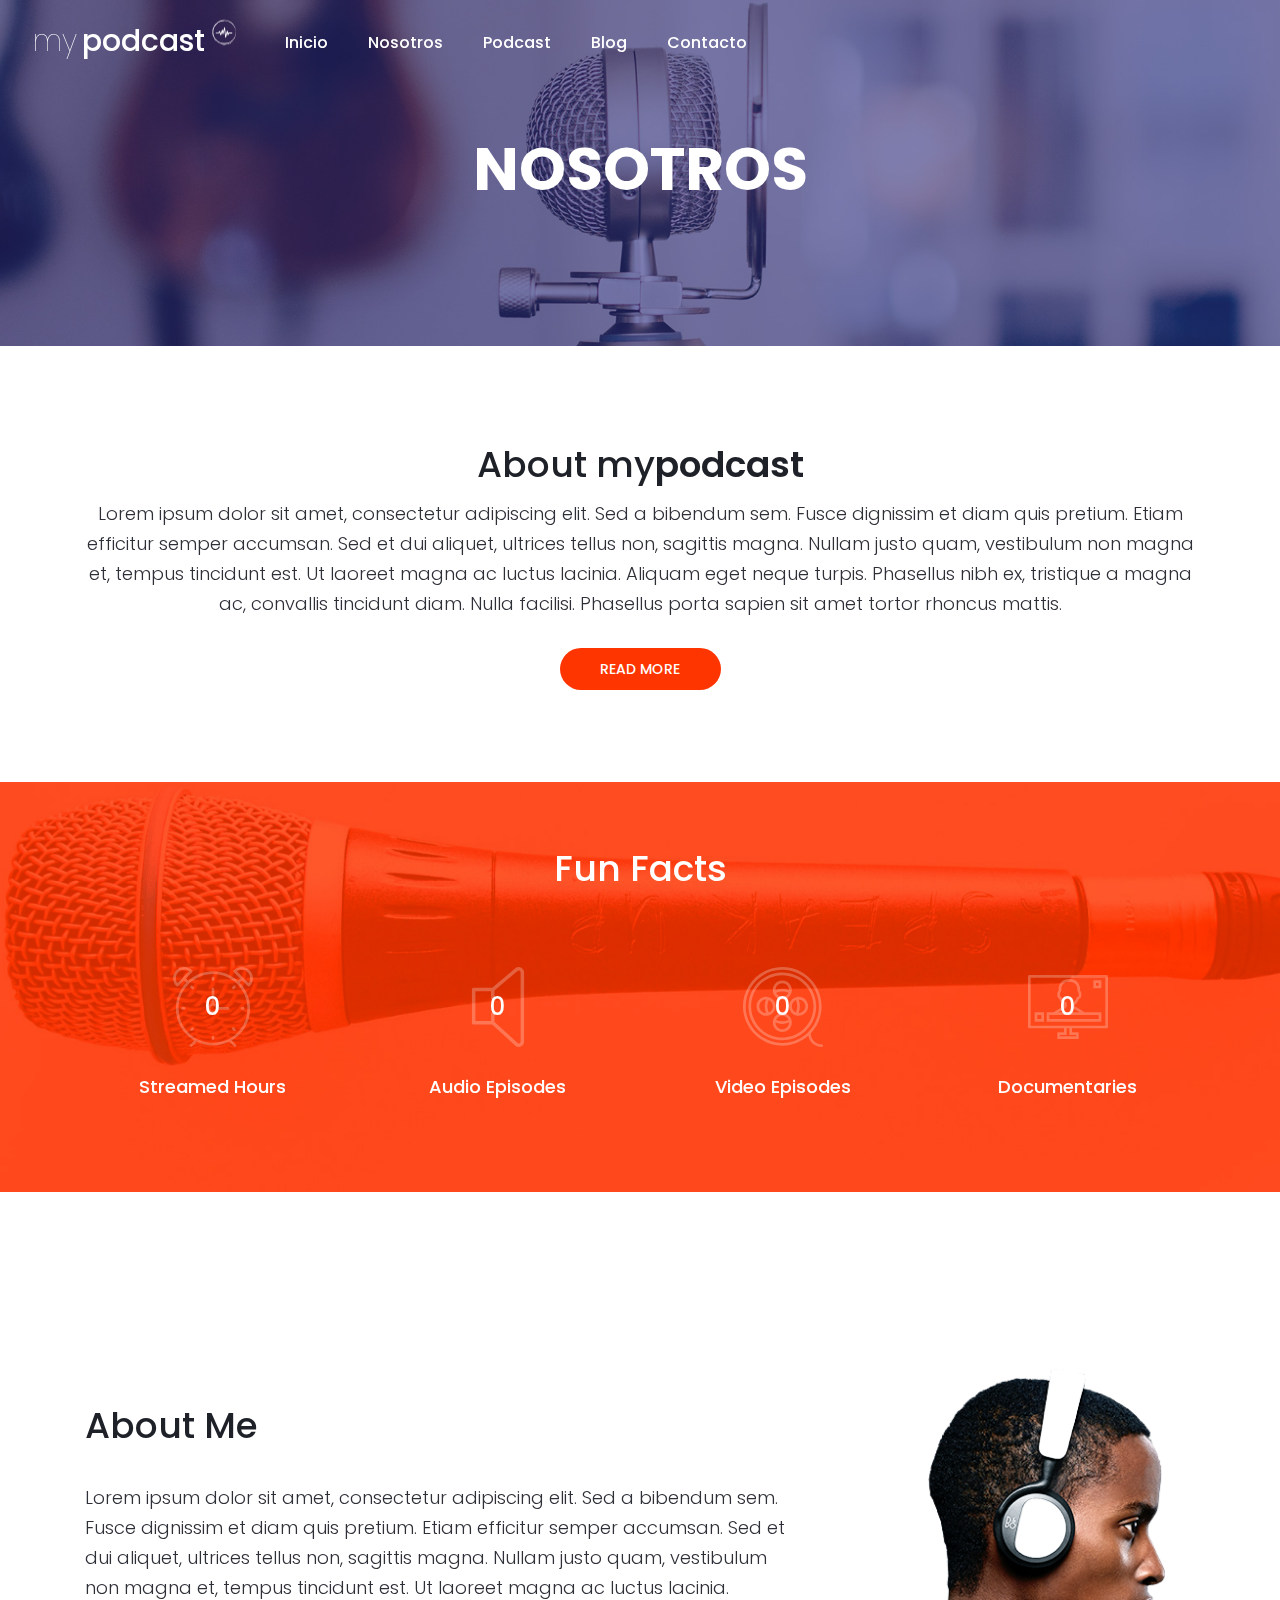
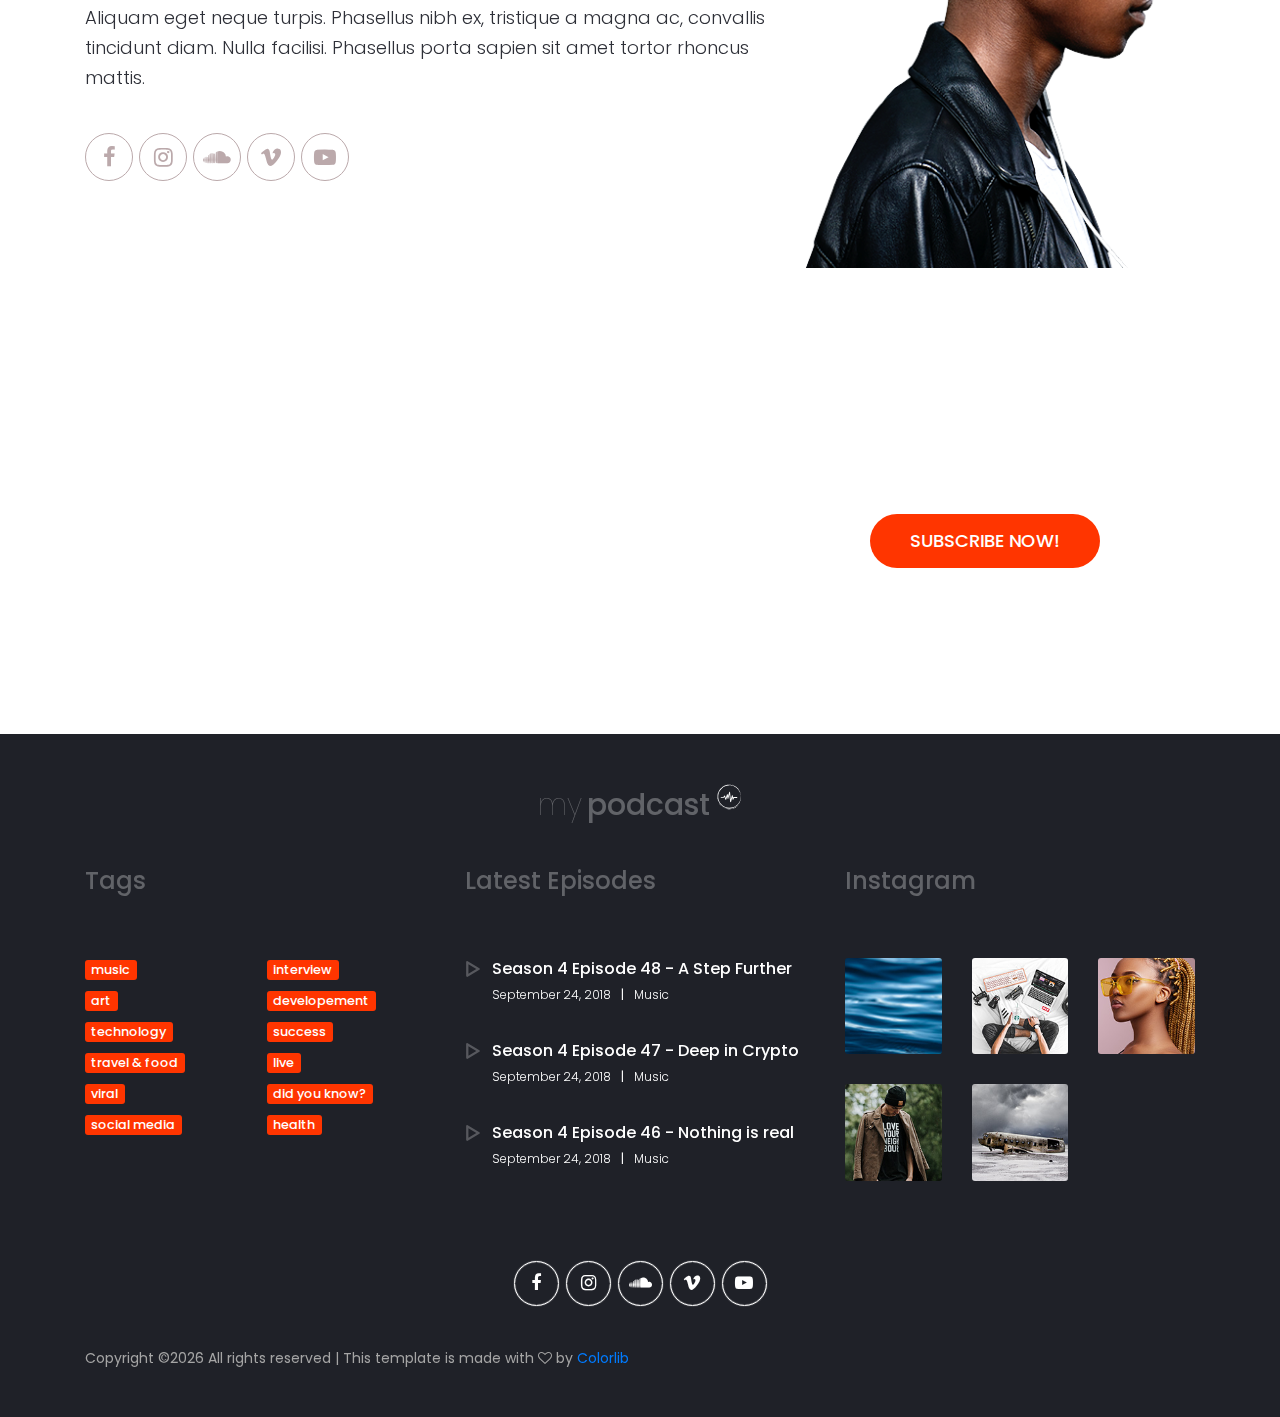
==== commit 9ac44ff5: "cambios" ====
--- a/about.html
+++ b/about.html
@@ -11,6 +11,11 @@
 <link href="plugins/colorbox/colorbox.css" rel="stylesheet" type="text/css">
 <link rel="stylesheet" type="text/css" href="styles/about.css">
 <link rel="stylesheet" type="text/css" href="styles/about_responsive.css">
+<link rel="icon" type="image/png" href="favicon-32x32.png" sizes="32x32" />
+<link rel="apple-touch-icon" sizes="180x180" href="apple-touch-icon.png">
+<link rel="icon" type="image/png" sizes="32x32" href="favicon-32x32.png">
+<link rel="icon" type="image/png" sizes="16x16" href="favicon-16x16.png">
+<link rel="manifest" href="site.webmanifest">
 </head>
 <body>
 
@@ -31,38 +36,16 @@
 					<div class="header_content d-flex flex-row align-items-center justify-content-start trans_400">
 						<nav class="main_nav">
 							<ul class="d-flex flex-row align-items-start justify-content-start">
-								<li><a href="index.html">Home</a></li>
-								<li><a href="about.html">About</a></li>
-								<li><a href="episodes.html">Episodes</a></li>
+								<li><a href="index.html">Inicio</a></li>
+								<li><a href="about.html">Nosotros</a></li>
+								<li><a href="episodes.html">Podcast</a></li>
 								<li><a href="blog.html">Blog</a></li>
-								<li><a href="contact.html">Contact</a></li>
+								<li><a href="contact.html">Contacto</a></li>
 							</ul>
 						</nav>
 					</div>
 				</div>
 			</div>
-		</div>
-
-		<!-- Submit & Social -->
-		<div class="header_right d-flex flex-row align-items-start justify-content-start">
-
-			<!-- Submit -->
-			<div class="submit"><a href="#">Submit a Podcast</a></div>
-			
-			<!-- Social -->
-			<div class="social">
-				<ul class="d-flex flex-row align-items-start justify-content-start">
-					<li><a href="#"><i class="fa fa-facebook" aria-hidden="true"></i></a></li>
-					<li><a href="#"><i class="fa fa-instagram" aria-hidden="true"></i></a></li>
-					<li><a href="#"><i class="fa fa-soundcloud" aria-hidden="true"></i></a></li>
-					<li><a href="#"><i class="fa fa-vimeo" aria-hidden="true"></i></a></li>
-					<li><a href="#"><i class="fa fa-youtube-play" aria-hidden="true"></i></a></li>
-				</ul>
-			</div>
-
-			<!-- Hamburger -->
-			<div class="hamburger"><i class="fa fa-bars" aria-hidden="true"></i></div>
-			
 		</div>
 	</header>
 
@@ -71,24 +54,12 @@
 	<div class="menu">
 		<div class="menu_content d-flex flex-column align-items-end justify-content-start">
 			<ul class="menu_nav_list text-right">
-				<li><a href="index.html">Home</a></li>
-				<li><a href="about.html">About</a></li>
-				<li><a href="episodes.html">Episodes</a></li>
+				<li><a href="index.html">Inicio</a></li>
+				<li><a href="about.html">Nosotros</a></li>
+				<li><a href="episodes.html">Podcast</a></li>
 				<li><a href="blog.html">Blog</a></li>
-				<li><a href="contact.html">Contact</a></li>
+				<li><a href="contact.html">Contacto</a></li>
 			</ul>
-			<div class="menu_extra d-flex flex-column align-items-end justify-content-start">
-				<div class="menu_submit"><a href="#">Submit your podcast</a></div>
-				<div class="social">
-					<ul class="d-flex flex-row align-items-start justify-content-start">
-						<li><a href="#"><i class="fa fa-facebook" aria-hidden="true"></i></a></li>
-						<li><a href="#"><i class="fa fa-instagram" aria-hidden="true"></i></a></li>
-						<li><a href="#"><i class="fa fa-soundcloud" aria-hidden="true"></i></a></li>
-						<li><a href="#"><i class="fa fa-vimeo" aria-hidden="true"></i></a></li>
-						<li><a href="#"><i class="fa fa-youtube-play" aria-hidden="true"></i></a></li>
-					</ul>
-				</div>
-			</div>
 		</div>
 	</div>
 
@@ -98,7 +69,7 @@
 		<div class="parallax_background parallax-window" data-parallax="scroll" data-image-src="images/about.jpg" data-speed="0.8"></div>
 		<div class="home_container d-flex flex-column align-items-center justify-content-center">
 			<div class="home_content">
-				<div class="home_title"><h1>about</h1></div>
+				<div class="home_title"><h1>Nosotros</h1></div>
 			</div>
 		</div>
 	</div>
